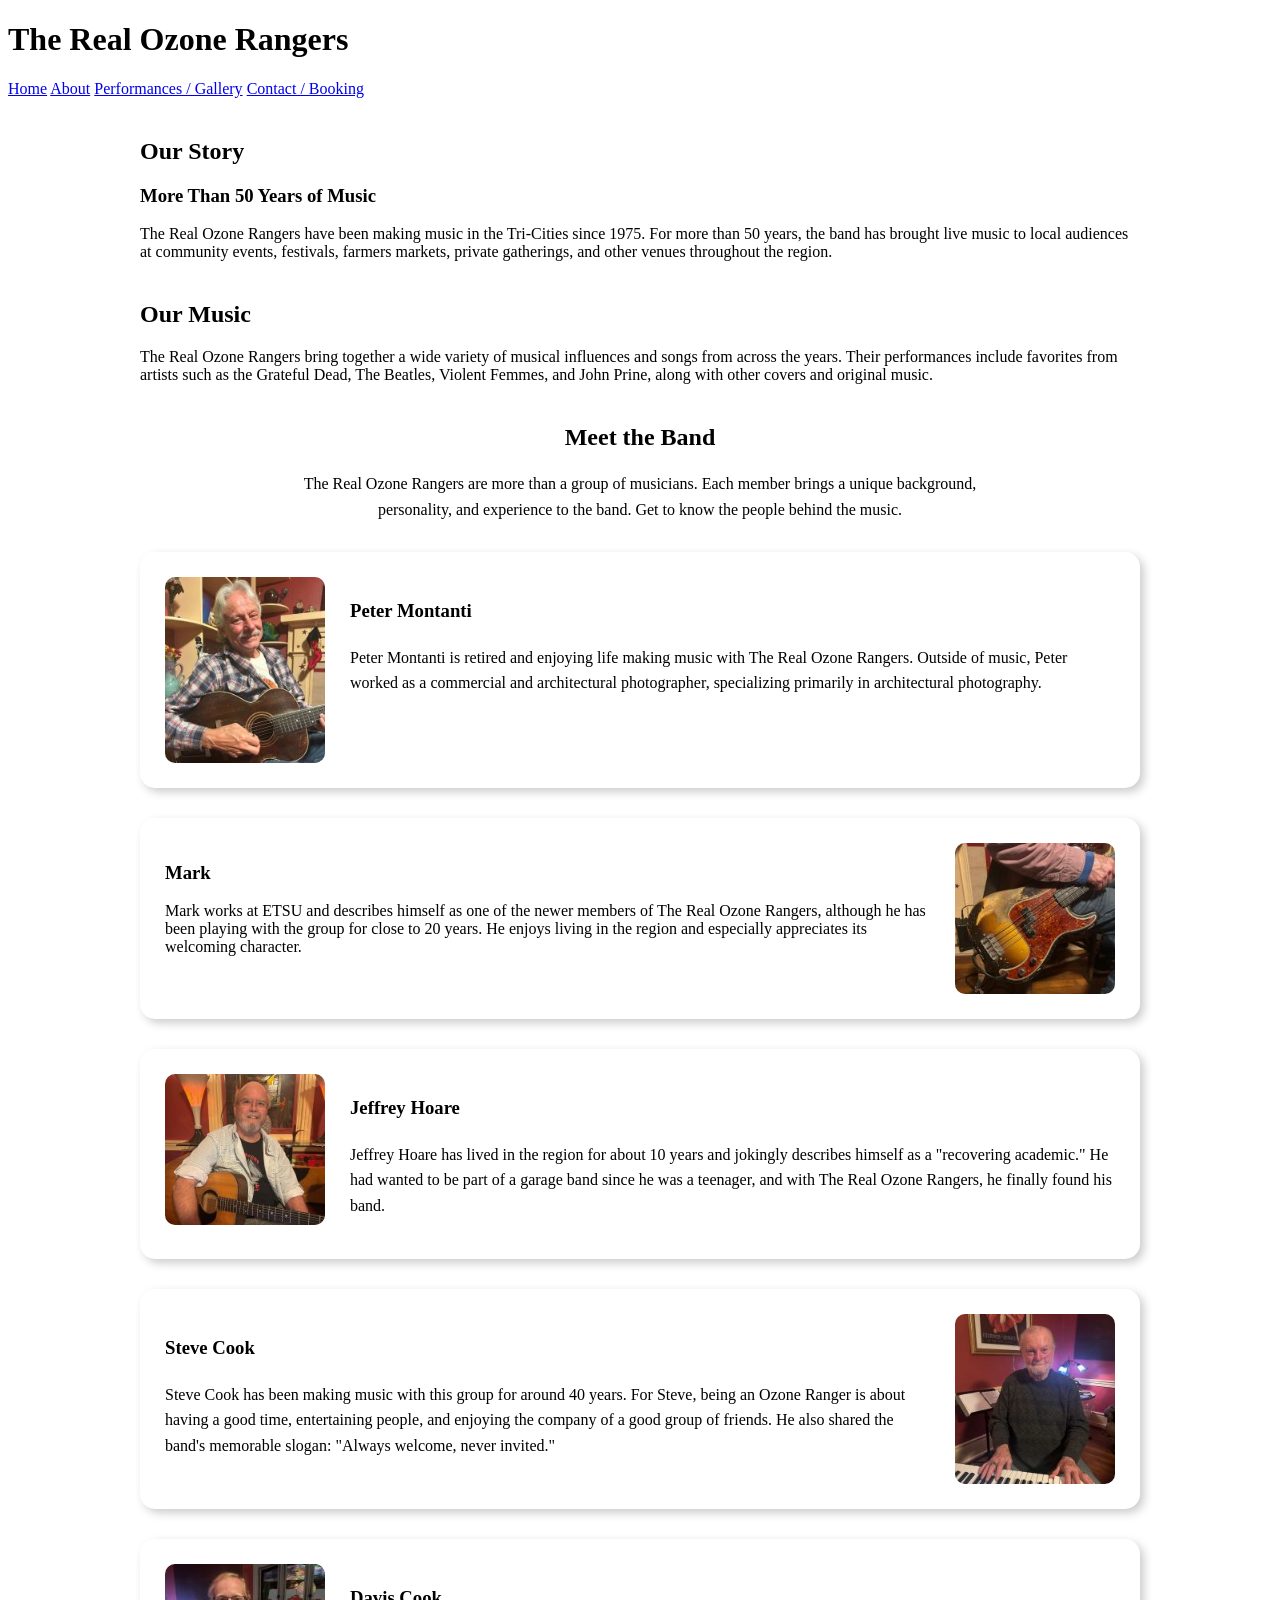
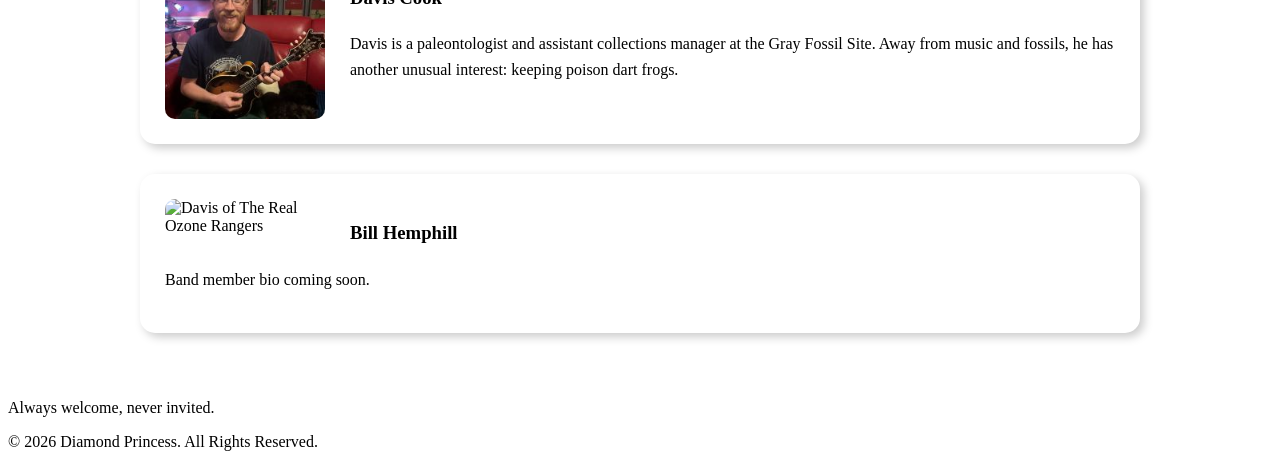
==== about.html @ a4633f80 "Build and style About page" ====
<!DOCTYPE html>
<html lang="en">

<head>
    <meta charset="UTF-8">
    <meta name="author" content="Helen Ibibom">
    <meta name="description" content="Learn about The Real Ozone Rangers and meet the members of the band.">
    <meta name="keywords" content="Ozone Rangers, band, Tri-Cities, Tennessee, live music">
    <meta name="viewport" content="width=device-width, initial-scale=1.0">
    <title>About | The Real Ozone Rangers</title>
    <link rel="stylesheet" href="css/style.css">
</head>
<!-- about.html
    Author: Diamond Princess
    Course: CSCI 1210
    Page: About - The Real Ozone Rangers
    Description: About page for The Real Ozone Rangers website
-->
<body class="about-page">

    <header>
        <h1>The Real Ozone Rangers</h1>
        <nav>
            <a href="index.html">Home</a>
            <a href="about.html">About</a>
            <a href="performances.html">Performances / Gallery</a>
            <a href="contact.html">Contact / Booking</a>
        </nav>
    </header>
    
    <main>
            <!-- Our Story Section -->
        <section class="our-story">
            <h2>Our Story</h2>
            <h3>More Than 50 Years of Music</h3>
                <p>
                    The Real Ozone Rangers have been making music in the Tri-Cities since 1975. For more than 50 years, the band has brought live music to local audiences at community events, festivals, farmers markets, private gatherings, and other venues throughout the region.
                </p>
        </section>
            <!-- Our Music Section -->
        <section class="our-music">
            <h2>Our Music</h2>
            <p>
                The Real Ozone Rangers bring together a wide variety of musical influences and songs from across the years. Their performances include favorites from artists such as the Grateful Dead, The Beatles, Violent Femmes, and John Prine, along with other covers and original music.
            </p>
        </section>

        <section class="meet-band">
            <h2>Meet the Band</h2>
            <p class="band-intro">
                The Real Ozone Rangers are more than a group of musicians. Each member brings a unique background, personality, and experience to the band. Get to know the people behind the music.
            </p>
            <!-- Peter Montanti -->
            <article class="band-member">
                <img src="images/Peter.jpg" alt="Peter Montanti of The Real Ozone Rangers" class="member-photo photo-left">
                <div class="member-bio">
                    <h3>Peter Montanti</h3>
                    <p>
                        Peter Montanti is retired and enjoying life making music with The Real Ozone Rangers. Outside of music, Peter worked as a commercial and architectural photographer, specializing primarily in architectural photography.
                    </p>
                </div>
            </article>

            <!-- Mark -->
            <article class="band-member">
                <img src="images/Ferguson.jpg" alt="Bass guitar representing Mark of The Real Ozone Rangers" class="member-photo photo-right">
                    <h3>Mark</h3>
                    <p>
                        Mark works at ETSU and describes himself as one of the newer members of The Real Ozone Rangers, although he has been playing with the group for close to 20 years. He enjoys living in the region and especially appreciates its welcoming character.
                    </p>
                </div>
            </article>

            <!-- Jeffrey Hoare -->
            <article class="band-member">
                <img src="images/Joeff.jpg" alt="Jeffrey Hoare of The Real Ozone Rangers" class="member-photo photo-left">
                <div class="member-bio">
                    <h3>Jeffrey Hoare</h3>
                    <p>
                        Jeffrey Hoare has lived in the region for about 10 years and jokingly describes himself as a "recovering academic." He had wanted to be part of a garage band since he was a teenager, and with The Real Ozone Rangers, he finally found his band.
                    </p>
                </div>
            </article>

            <!-- Steve Cook -->
            <article class="band-member">
                <img src="images/Steve-Cook.jpg" alt="Steve Cook of The Real Ozone Rangers" class="member-photo photo-right">
                <div class="member-bio">
                    <h3>Steve Cook</h3>
                    <p>
                        Steve Cook has been making music with this group for around 40 years. For Steve, being an Ozone Ranger is about having a good time, entertaining people, and enjoying the company of a good group of friends. He also shared the band's memorable slogan: "Always welcome, never invited."
                    </p>
                </div>
            </article>

            <!-- Davis -->
            <article class="band-member">
                <img src="images/Davis-Cook.jpg" alt="Davis of The Real Ozone Rangers" class="member-photo photo-left">
                <div class="member-bio">
                    <h3>Davis Cook</h3>
                    <p>
                        Davis is a paleontologist and assistant collections manager at the Gray Fossil Site. Away from music and fossils, he has another unusual interest: keeping poison dart frogs.
                </div>
            </article>

            <!-- Bill Hemphill -->
            <article class="band-member">
                <img src="images/Bill.jpg" alt="Davis of The Real Ozone Rangers" class="member-photo photo-left">
                <!-- Add Bill's photo here when available -->
                <div class="member-bio">
                    <h3>Bill Hemphill</h3>
                    <p>
                        Band member bio coming soon.
                    </p>
                </div>
            </article>

        </section>
    </main>
    <footer>
        <p>Always welcome, never invited.</p>
        <p>&copy; 2026 Diamond Princess. All Rights Reserved.</p>
    </footer>

</body>

</html>
---- css/style.css ----
/* About Page Layout */
.about-page main {
    max-width: 1000px;
    margin: auto;
    padding: 20px;
}

/* Our Story Section */
.about-page .our-story,
.about-page .our-music {
    text-align: left;
    margin-bottom: 40px;
}

/* Meet the Band Heading */
.about-page .meet-band h2 {
    text-align: center;
}

/* Meet the Band Introduction */
.about-page .band-intro {
    max-width: 700px;
    margin: 0 auto 30px;
    text-align: center;
    line-height: 1.6;
}

/* Band Member Sections */
/* Band Member Bio Cards */
.about-page .band-member {
    overflow: auto;
    padding: 25px;
    margin-bottom: 30px;
    border-radius: 15px;
    box-shadow: 4px 4px 10px #cccccc;
}

/* Band Member Photos */
.about-page .member-photo {
    width: 160px;
    height: auto;
    border-radius: 10px;
}

/* Float Photos Left */
.about-page .photo-left {
    float: left;
    margin-right: 25px;
}

/* Float Photos Right */
.about-page .photo-right {
    float: right;
    margin-left: 25px;
}

/* Band Member Bios */
.about-page .member-bio {
    line-height: 1.6;
}

/* Mobile Layout */
@media screen and (max-width: 600px) {

    .about-page .member-photo {
        float: none;
        display: block;
        margin: 0 auto 15px;
        max-width: 100%;
    }
}
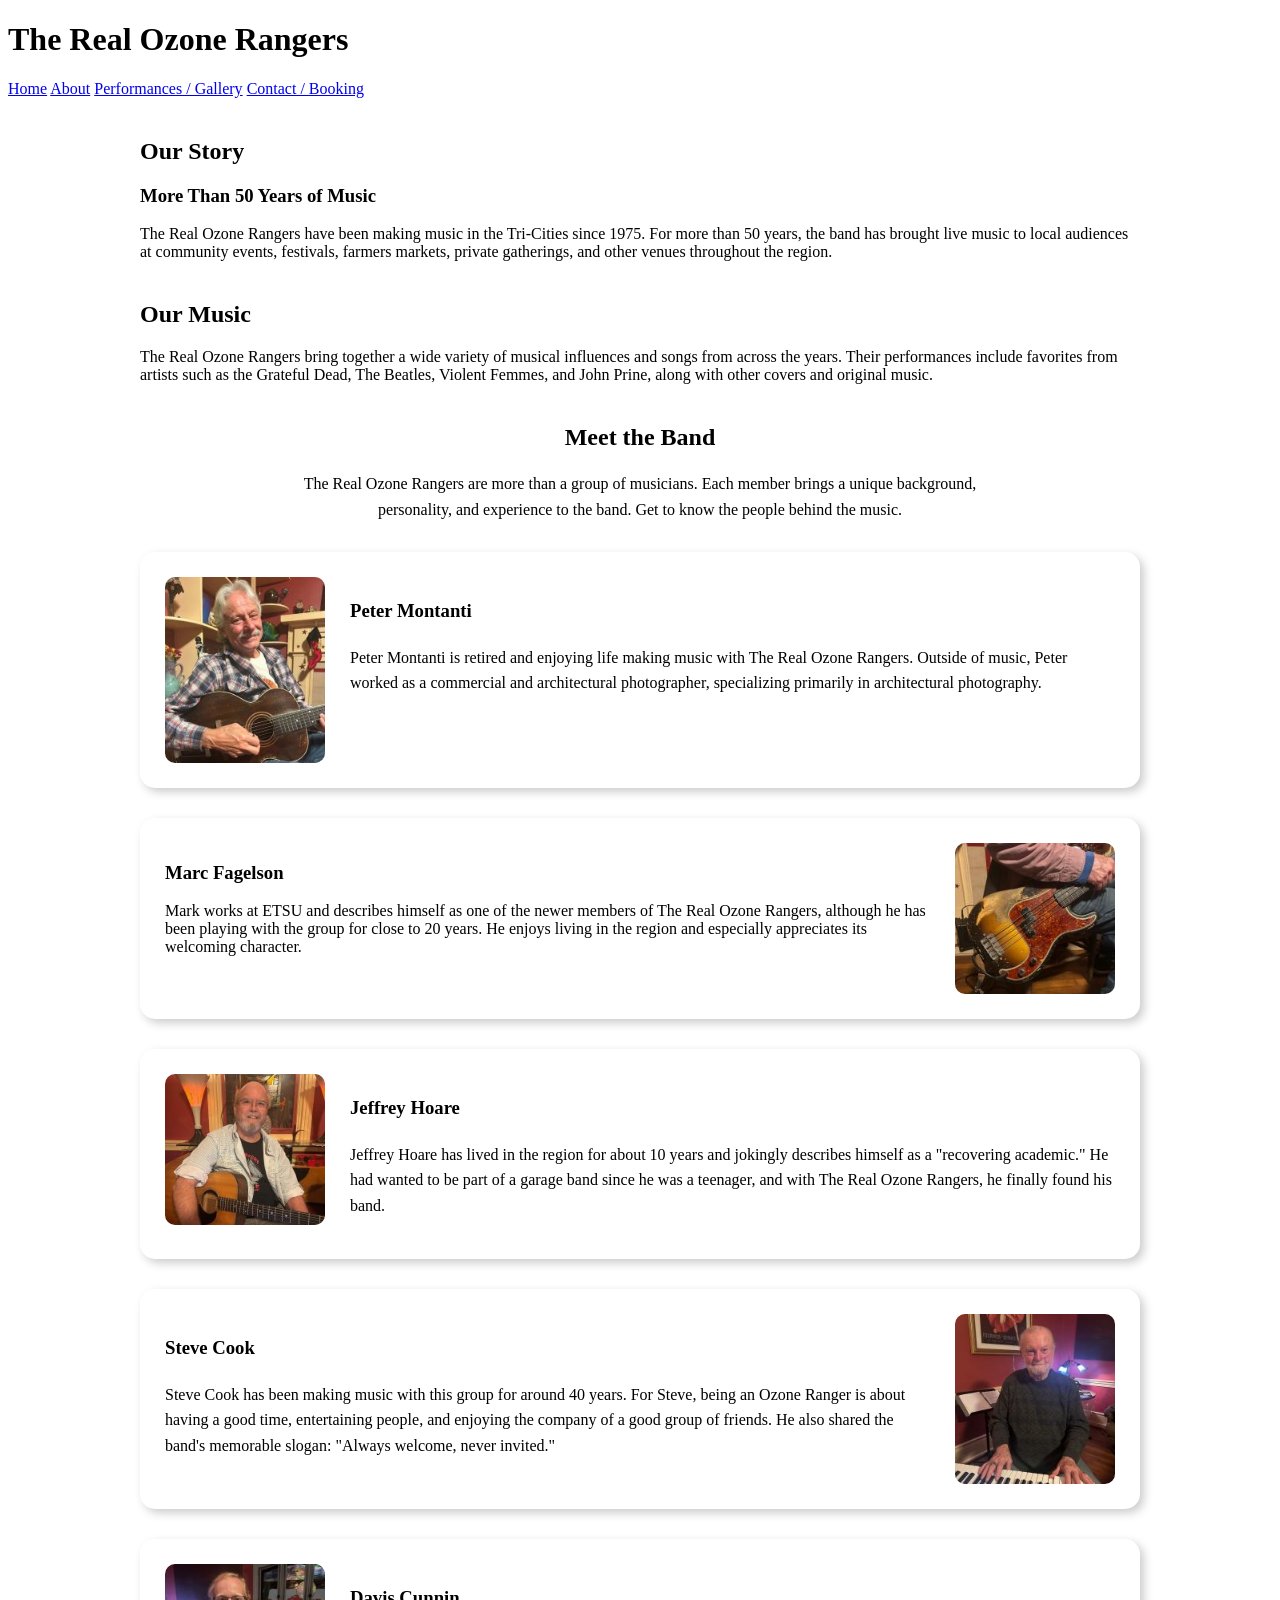
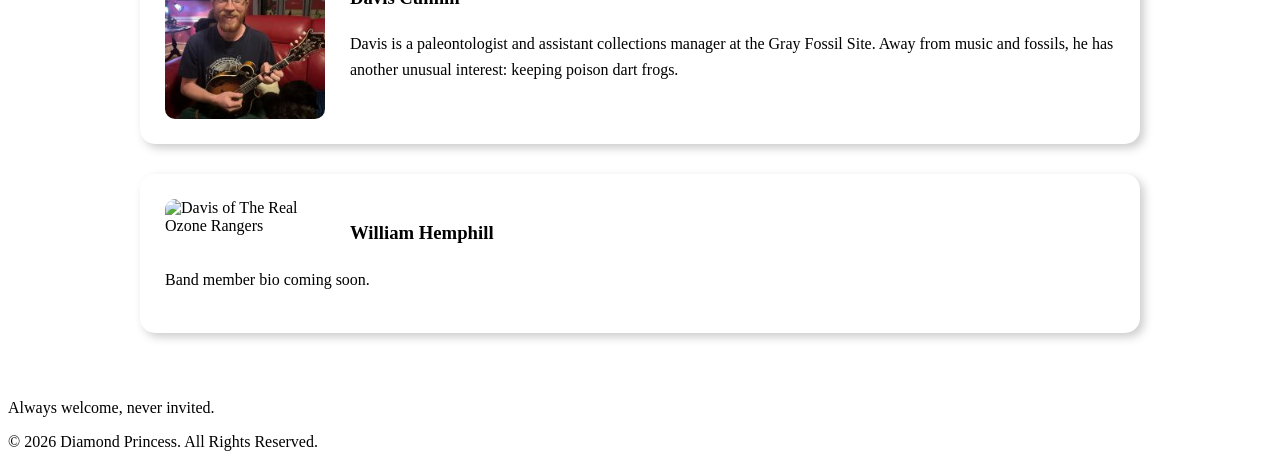
==== commit 024822ec: "Update about.html" ====
--- a/about.html
+++ b/about.html
@@ -61,10 +61,10 @@
                 </div>
             </article>
 
-            <!-- Mark -->
+            <!-- Marc Fagelson -->
             <article class="band-member">
                 <img src="images/Ferguson.jpg" alt="Bass guitar representing Mark of The Real Ozone Rangers" class="member-photo photo-right">
-                    <h3>Mark</h3>
+                    <h3>Marc Fagelson</h3>
                     <p>
                         Mark works at ETSU and describes himself as one of the newer members of The Real Ozone Rangers, although he has been playing with the group for close to 20 years. He enjoys living in the region and especially appreciates its welcoming character.
                     </p>
@@ -93,22 +93,22 @@
                 </div>
             </article>
 
-            <!-- Davis -->
+            <!-- Davis Cunnin -->
             <article class="band-member">
                 <img src="images/Davis-Cook.jpg" alt="Davis of The Real Ozone Rangers" class="member-photo photo-left">
                 <div class="member-bio">
-                    <h3>Davis Cook</h3>
+                    <h3>Davis Cunnin</h3>
                     <p>
                         Davis is a paleontologist and assistant collections manager at the Gray Fossil Site. Away from music and fossils, he has another unusual interest: keeping poison dart frogs.
                 </div>
             </article>
 
-            <!-- Bill Hemphill -->
+            <!-- William Hemphill -->
             <article class="band-member">
                 <img src="images/Bill.jpg" alt="Davis of The Real Ozone Rangers" class="member-photo photo-left">
                 <!-- Add Bill's photo here when available -->
                 <div class="member-bio">
-                    <h3>Bill Hemphill</h3>
+                    <h3>William Hemphill</h3>
                     <p>
                         Band member bio coming soon.
                     </p>
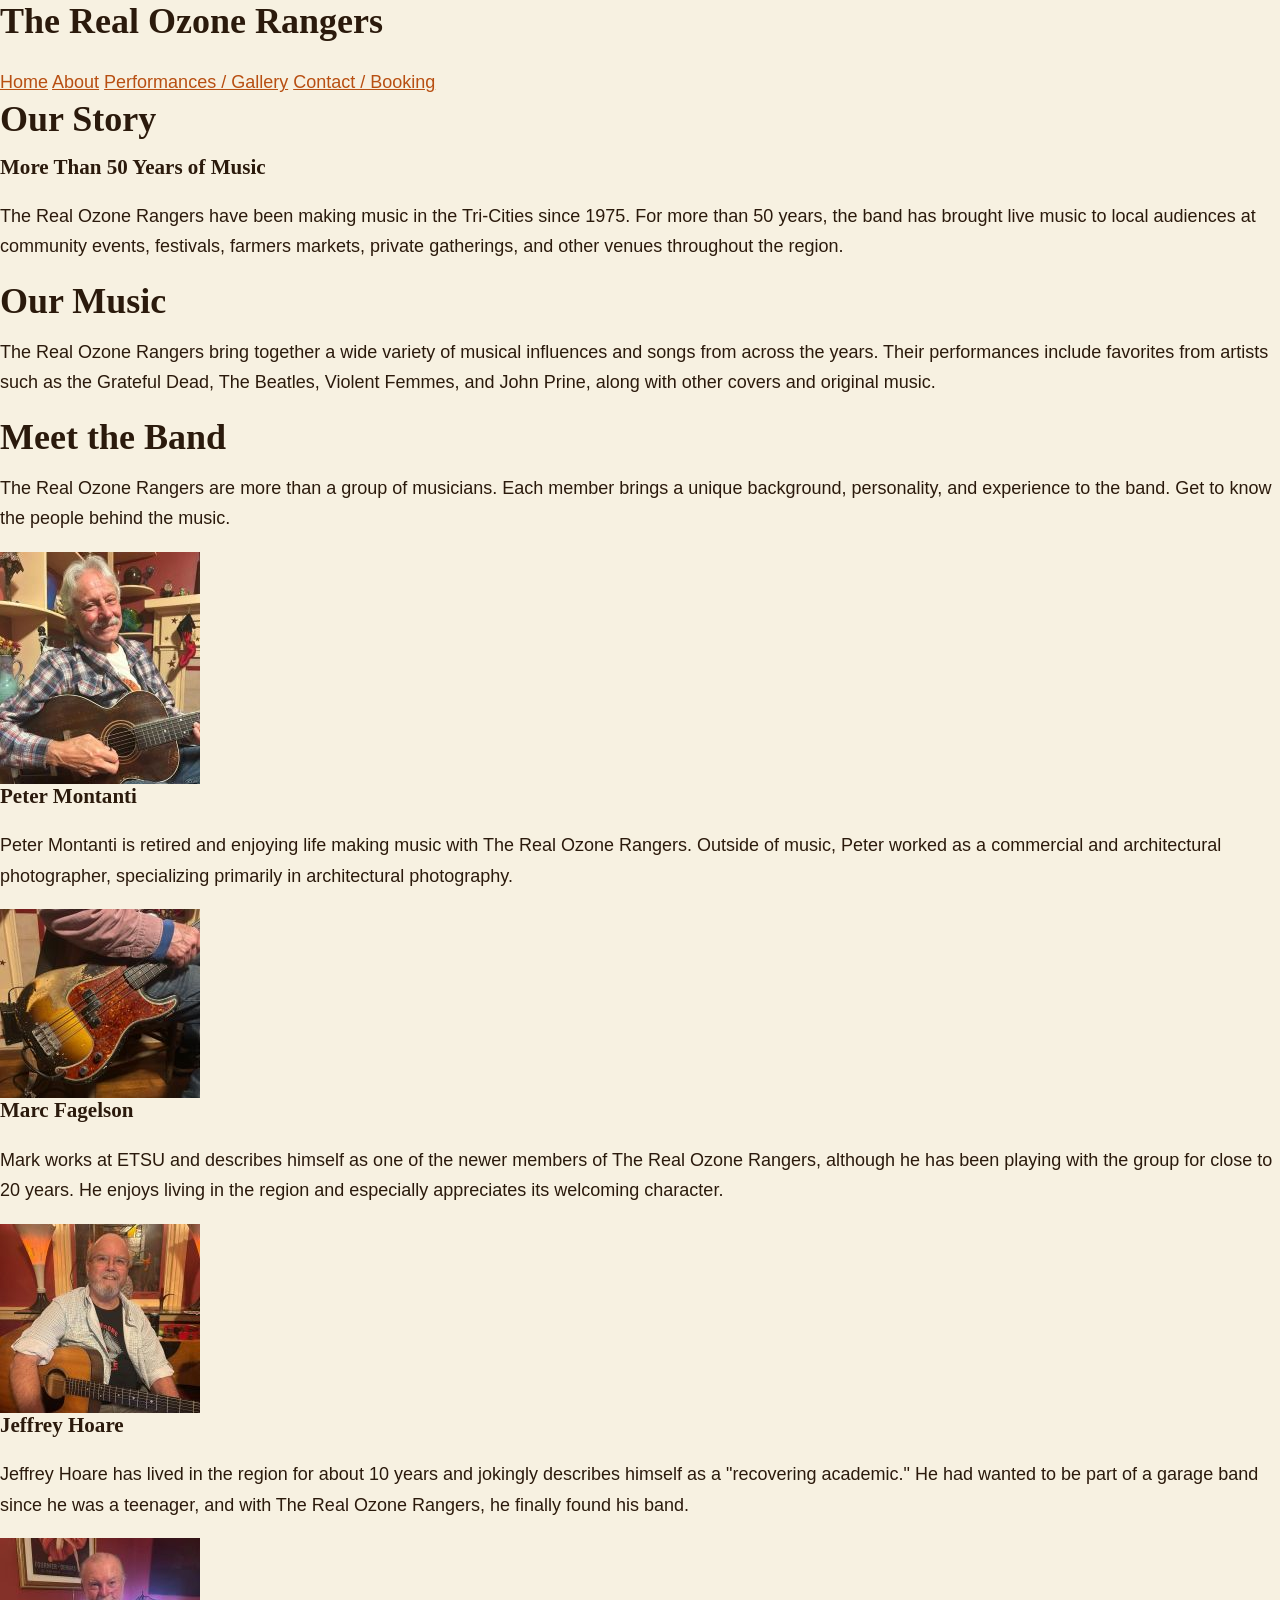
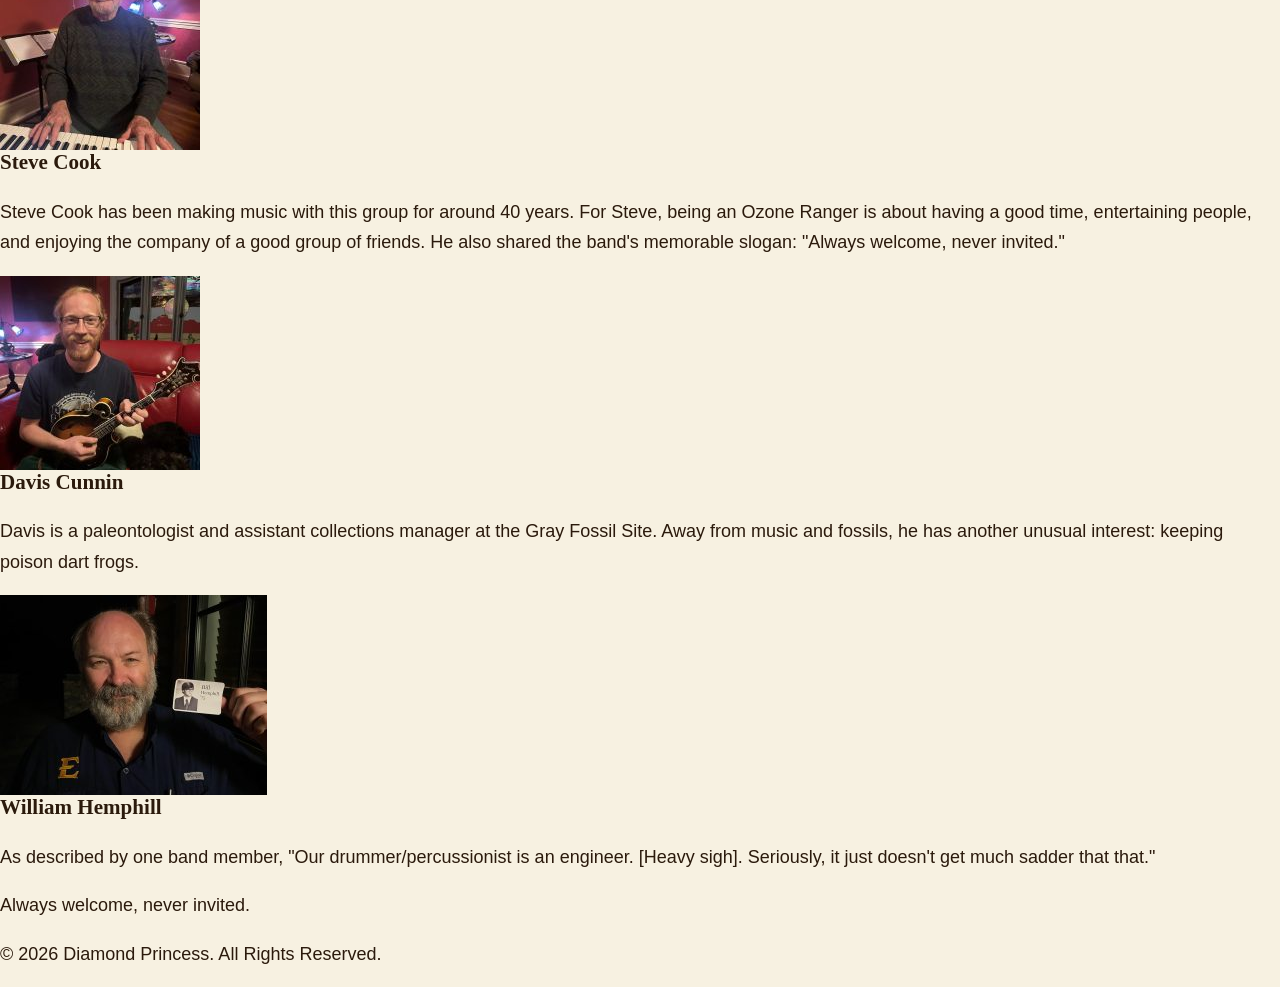
==== commit c6edf856: "Correct member name updates" ====
--- a/about.html
+++ b/about.html
@@ -105,12 +105,12 @@
 
             <!-- William Hemphill -->
             <article class="band-member">
-                <img src="images/Bill.jpg" alt="Davis of The Real Ozone Rangers" class="member-photo photo-left">
+                <img src="images/Bill.jpg" alt="William of The Real Ozone Rangers" class="member-photo photo-left">
                 <!-- Add Bill's photo here when available -->
                 <div class="member-bio">
                     <h3>William Hemphill</h3>
                     <p>
-                        Band member bio coming soon.
+                        As described by one band member, "Our drummer/percussionist is an engineer. [Heavy sigh]. Seriously, it just doesn't get much sadder that that."
                     </p>
                 </div>
             </article>
--- a/css/style.css
+++ b/css/style.css
@@ -1,71 +1,397 @@
-/* About Page Layout */
-.about-page main {
-    max-width: 1000px;
-    margin: auto;
-    padding: 20px;
-}
-
-/* Our Story Section */
-.about-page .our-story,
-.about-page .our-music {
-    text-align: left;
-    margin-bottom: 40px;
-}
-
-/* Meet the Band Heading */
-.about-page .meet-band h2 {
-    text-align: center;
-}
-
-/* Meet the Band Introduction */
-.about-page .band-intro {
-    max-width: 700px;
-    margin: 0 auto 30px;
-    text-align: center;
-    line-height: 1.6;
-}
-
-/* Band Member Sections */
-/* Band Member Bio Cards */
-.about-page .band-member {
-    overflow: auto;
-    padding: 25px;
-    margin-bottom: 30px;
-    border-radius: 15px;
-    box-shadow: 4px 4px 10px #cccccc;
-}
-
-/* Band Member Photos */
-.about-page .member-photo {
-    width: 160px;
+/* 
+    Author:     Amadou Ba
+    Date:       2026-10-30
+    Date revised:   2026-10-30
+    Description:    Web page for The Real Ozone Rangers - CSS
+*/
+
+/* ---------- 1. Setting Up Color & type variables ---------- */
+:root {
+    --cream:      #f7f1e1;   /* light reading background (aged paper) */
+    --sand:       #eadaa7;   /* soft accent background */
+    --amber:      #ebbc28;   /* bright amber (glass bottle) */
+    --orange:     #e5851e;   /* warm orange */
+    --burnt:      #b84f12;   /* deep burnt orange - buttons, links */
+    --wood:       #5a3214;   /* dark wood - header, footer */
+    --ink:        #2b1a0c;   /* main text color (high contrast) */
+    --white:      #ffffff;
+
+    --heading-font: "Rockwell", "Roboto Slab", Georgia, "Times New Roman", serif;
+    --body-font:    "Segoe UI", Verdana, Arial, Helvetica, sans-serif;
+
+    --radius: 12px;
+    --shadow: 0 4px 14px rgba(43, 26, 12, 0.15);
+}
+
+/* ---------- 2. Base / reset ---------- */
+* {
+    box-sizing: border-box;
+}
+
+html {
+    font-size: 112.5%;          /* larger text for readability */
+    scroll-behavior: smooth;
+}
+
+body {
+    margin: 0;
+    font-family: var(--body-font);
+    line-height: 1.7;
+    color: var(--ink);
+    background-color: var(--cream);
+}
+
+img {
+    max-width: 100%;
     height: auto;
-    border-radius: 10px;
-}
-
-/* Float Photos Left */
-.about-page .photo-left {
-    float: left;
-    margin-right: 25px;
-}
-
-/* Float Photos Right */
-.about-page .photo-right {
-    float: right;
-    margin-left: 25px;
-}
-
-/* Band Member Bios */
-.about-page .member-bio {
-    line-height: 1.6;
-}
-
-/* Mobile Layout */
-@media screen and (max-width: 600px) {
-
-    .about-page .member-photo {
-        float: none;
-        display: block;
-        margin: 0 auto 15px;
-        max-width: 100%;
-    }
-}+    display: block;
+}
+
+h1, h2, h3 {
+    font-family: var(--heading-font);
+    line-height: 1.2;
+    margin-top: 0;
+}
+
+h2 {
+    font-size: 2rem;
+    margin-bottom: 0.75rem;
+}
+
+p {
+    margin-top: 0;
+}
+
+a {
+    color: var(--burnt);
+}
+
+a:focus-visible,
+.button:focus-visible {
+    outline: 3px solid var(--ink);
+    outline-offset: 3px;
+}
+
+.container {
+    width: 90%;
+    max-width: 1100px;
+    margin: 0 auto;
+}
+
+.center {
+    text-align: center;
+}
+
+.skip-link:focus {
+    left: 1rem;
+}
+
+/* ---------- 3. Header & navigation ---------- */
+.site-header {
+    background-color: var(--wood);
+    border-bottom: 6px solid var(--amber);
+}
+
+.header-inner {
+    display: flex;
+    justify-content: space-between;
+    align-items: center;
+    flex-wrap: wrap;
+    gap: 1rem;
+    padding: 1rem 0;
+}
+
+.site-title {
+    font-family: var(--heading-font);
+    font-size: 1.6rem;
+    font-weight: bold;
+    color: var(--amber);
+    text-decoration: none;
+    letter-spacing: 0.03em;
+}
+
+.nav-list {
+    list-style: none;
+    margin: 0;
+    padding: 0;
+    display: flex;
+    flex-wrap: wrap;
+    gap: 0.5rem;
+}
+
+.nav-list a {
+    display: block;
+    padding: 0.6rem 1rem;          
+    color: var(--cream);
+    text-decoration: none;
+    font-weight: 600;
+    border-radius: 8px;
+    transition: background-color 0.2s;
+}
+
+.nav-list a:hover {
+    background-color: var(--burnt);
+    color: var(--white);
+}
+
+/* Shows which page the visitor is on */
+.nav-list a[aria-current="page"] {
+    background-color: var(--amber);
+    color: var(--ink);
+}
+
+/* ---------- 4. Buttons ---------- */
+.button {
+    display: inline-block;
+    padding: 0.85rem 1.6rem;
+    font-weight: 700;
+    font-size: 1rem;
+    text-decoration: none;
+    border-radius: 999px;
+    border: 3px solid transparent;
+    transition: background-color 0.2s, color 0.2s;
+}
+
+.button-primary {
+    background-color: var(--burnt);
+    color: var(--white);
+}
+
+.button-primary:hover {
+    background-color: var(--wood);
+}
+
+.button-secondary {
+    background-color: transparent;
+    color: var(--ink);
+    border-color: var(--ink);
+}
+
+.button-secondary:hover {
+    background-color: var(--ink);
+    color: var(--white);
+}
+
+.button-dark {
+    background-color: var(--ink);
+    color: var(--amber);
+}
+
+.button-dark:hover {
+    background-color: var(--wood);
+}
+
+.button-row {
+    display: flex;
+    flex-wrap: wrap;
+    gap: 1rem;
+}
+
+/* ---------- 5. Hero (featured image + tagline) ---------- */
+.hero {
+    background: linear-gradient(135deg, var(--amber) 0%, var(--orange) 100%);
+    padding: 3rem 0;
+}
+
+.hero .container {
+    display: grid;
+    grid-template-columns: 1.3fr 1fr;
+    gap: 2.5rem;
+    align-items: center;
+}
+
+.hero-figure {
+    margin: 0;
+}
+
+.hero-figure img {
+    border-radius: var(--radius);
+    border: 6px solid var(--cream);
+    box-shadow: var(--shadow);
+}
+
+.hero-text h1 {
+    font-size: 2.8rem;
+    margin-bottom: 0.5rem;
+}
+
+.tagline {
+    font-family: var(--heading-font);
+    font-size: 1.6rem;
+    font-style: italic;
+    margin-bottom: 0.5rem;
+}
+
+.hero-sub {
+    font-size: 1.15rem;
+    margin-bottom: 1.5rem;
+}
+
+/* ---------- 6. Band introduction ---------- */
+.intro {
+    padding: 4rem 0;
+    background-color: var(--cream);
+}
+
+.intro-grid {
+    display: grid;
+    grid-template-columns: 2fr 1fr;
+    gap: 3rem;
+    align-items: center;
+}
+
+.intro-text p {
+    max-width: 65ch;               
+}
+
+.text-link {
+    font-weight: 700;
+    font-size: 1.1rem;
+}
+
+.intro-photo {
+    margin: 0;
+    justify-self: center;
+    background: var(--white);
+    padding: 0.75rem 0.75rem 0.5rem;
+    border-radius: var(--radius);
+    box-shadow: var(--shadow);
+    transform: rotate(2deg);       
+}
+
+.intro-photo img {
+    width: 230px;
+    border-radius: 6px;
+}
+
+.intro-photo figcaption {
+    text-align: center;
+    font-size: 0.85rem;
+    padding-top: 0.5rem;
+}
+
+/* ---------- 7. Upcoming performances ---------- */
+.shows {
+    padding: 4rem 0;
+    background-color: var(--sand);
+    border-top: 6px solid var(--orange);
+    border-bottom: 6px solid var(--orange);
+}
+
+.shows h2,
+.section-lead {
+    text-align: center;
+}
+
+.section-lead {
+    font-size: 1.1rem;
+    margin-bottom: 2rem;
+}
+
+.show-list {
+    list-style: none;
+    padding: 0;
+    margin: 0 0 2rem;
+    display: grid;
+    grid-template-columns: repeat(3, 1fr);
+    gap: 1.5rem;
+}
+
+.show-card {
+    display: flex;
+    align-items: center;
+    gap: 1rem;
+    background-color: var(--white);
+    padding: 1.25rem;
+    border-radius: var(--radius);
+    box-shadow: var(--shadow);
+    border-left: 8px solid var(--amber);
+}
+
+.show-date {
+    margin: 0;
+    min-width: 4.5rem;
+    text-align: center;
+    background-color: var(--wood);
+    color: var(--amber);
+    border-radius: 8px;
+    padding: 0.5rem;
+    line-height: 1.1;
+}
+
+.show-date .month {
+    display: block;
+    text-transform: uppercase;
+    font-size: 0.9rem;
+    font-weight: 700;
+}
+
+.show-date .day {
+    display: block;
+    font-family: var(--heading-font);
+    font-size: 1.9rem;
+    font-weight: 700;
+}
+
+.show-info h3 {
+    font-size: 1.2rem;
+    margin-bottom: 0.25rem;
+}
+
+.show-info p {
+    margin: 0;
+}
+
+/* ---------- 8. Booking button ---------- */
+.booking {
+    background-color: var(--orange);
+    padding: 3.5rem 0;
+    text-align: center;
+}
+
+.booking-inner p {
+    font-size: 1.15rem;
+    max-width: 55ch;
+    margin: 0 auto 1.5rem;
+}
+
+/* ---------- 9. Footer ---------- */
+.site-footer {
+    background-color: var(--wood);
+    color: var(--cream);
+    padding: 2rem 0;
+    border-top: 6px solid var(--amber);
+    text-align: center;
+}
+
+.footer-title {
+    font-family: var(--heading-font);
+    font-size: 1.3rem;
+    color: var(--amber);
+    margin-bottom: 0.75rem;
+}
+
+.footer-nav {
+    list-style: none;
+    padding: 0;
+    margin: 0 0 1rem;
+    display: flex;
+    justify-content: center;
+    flex-wrap: wrap;
+    gap: 0.5rem 1.5rem;
+}
+
+.footer-nav a {
+    color: var(--cream);
+    display: inline-block;
+    padding: 0.4rem 0;
+}
+
+.footer-nav a:hover {
+    color: var(--amber);
+}
+
+.copyright {
+    font-size: 0.9rem;
+    margin: 0;
+}
